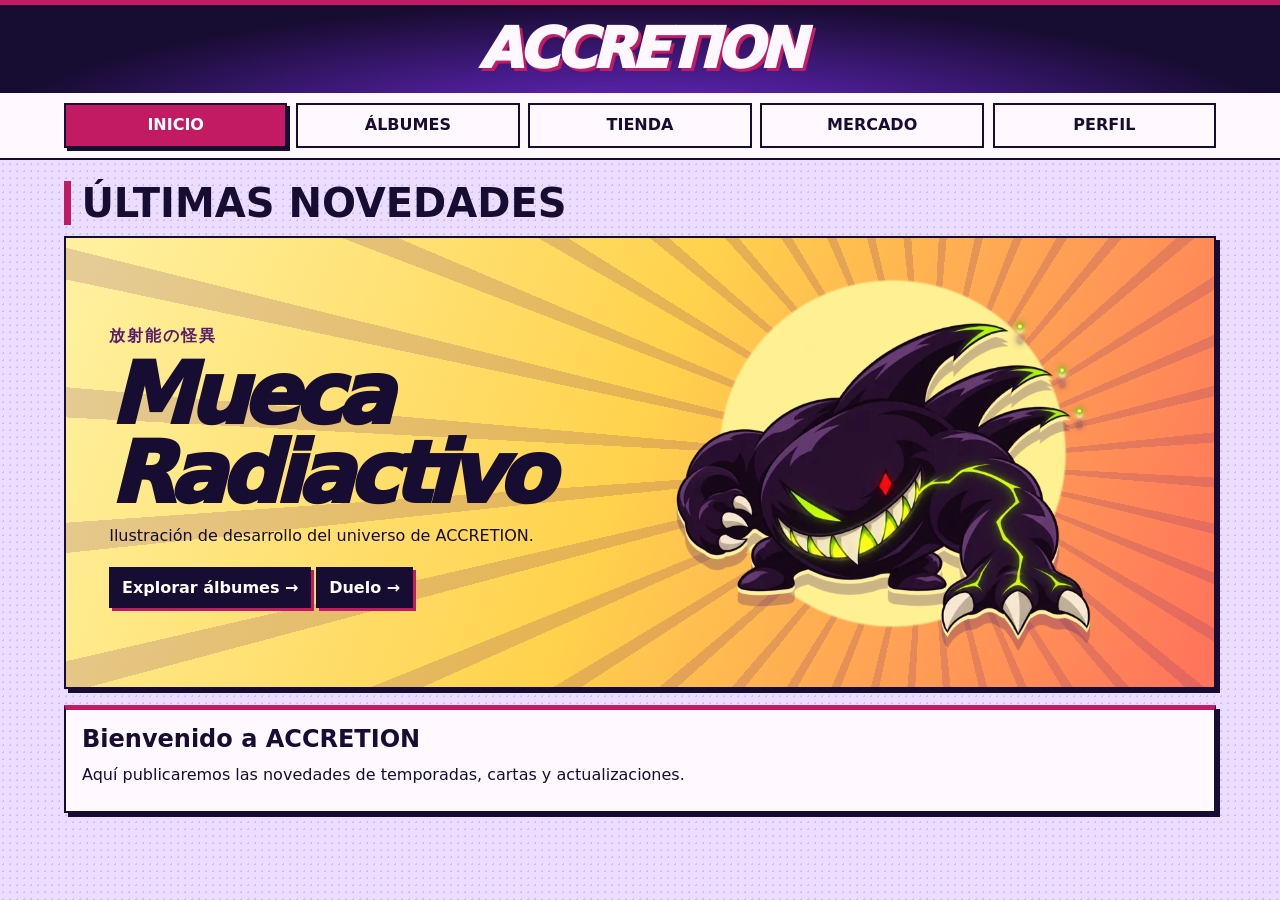
==== index.html @ 45b18250 "Conectar la apertura de sobres de prueba al álbum" ====
<!doctype html>
<html lang="es">
<head>
<meta charset="utf-8">
<meta name="viewport" content="width=device-width, initial-scale=1, viewport-fit=cover">
<title>ACCRETION</title>
<link rel="stylesheet" href="assets/css/site.css">
</head>
<body>
<header><a class="brand" href="#inicio">ACCRETION</a></header>
<nav aria-label="Secciones">
  <a href="#inicio">Inicio</a><a href="#albumes">Álbumes</a><a href="#tienda">Tienda</a><a href="#mercado">Mercado</a><a href="#perfil">Perfil</a>
</nav>
<main id="contenido"></main>
<dialog id="detalle-carta" aria-labelledby="detalle-nombre">
  <h2 id="detalle-nombre"></h2>
  <p id="detalle-datos"></p>
  <img id="detalle-imagen" alt="" hidden>
  <form method="dialog"><button>Cerrar</button></form>
</dialog>
<script src="assets/js/catalogo.js" defer></script>
<script src="assets/js/sobres.js" defer></script>
<script src="assets/js/site.js" defer></script>
</body>
</html>
---- assets/css/site.css ----
:root { color-scheme: light; --ink: #170c31; --paper: #fff9ff; --red: #c21b64; --violet: #e5caff; --line: 2px solid var(--ink); }
* { box-sizing: border-box; }
body { margin: 0; background: radial-gradient(#170c3124 1px, transparent 1px) 0 0 / 7px 7px, #eaddff; color: var(--ink); font: 1rem/1.5 'Barlow', system-ui, sans-serif; }
header, nav, main { padding-inline: max(1rem, calc((100% - 72rem)/2)); }
header { text-align: center; background: radial-gradient(ellipse at 50% 145%, #732add, transparent 72%), var(--ink); color: var(--paper); padding-block: 1rem; border-top: 5px solid var(--red); }
.brand { display: inline-block; color: inherit; text-decoration: none; font: italic 950 clamp(2.1rem,6vw,3.5rem)/1 'Archivo Black', system-ui, sans-serif; letter-spacing: -.075em; text-shadow: 3px 3px var(--red); }
nav { display: grid; grid-template-columns: repeat(5, minmax(0, 1fr)); gap: .55rem; background: var(--paper); border-bottom: var(--line); padding-block: .6rem; }
nav a, button { font: inherit; font-weight: 800; color: inherit; background: var(--paper); border: var(--line); padding: .55rem; text-align: center; text-decoration: none; cursor: pointer; }
nav a { text-transform: uppercase; }
nav a[aria-current] { background: var(--red); color: white; box-shadow: 3px 3px var(--ink); }
nav a:hover, button:not(:disabled):hover { outline: 2px solid var(--red); outline-offset: 2px; }
:focus-visible { outline: 3px solid #5120a4; outline-offset: 3px; }
button:disabled { opacity: .5; cursor: default; }
main { padding-block: 1.35rem 2rem; }
h1, h2 { margin: 0 0 .65rem; font-weight: 900; line-height: 1.1; }
main > h1 { font-size: clamp(1.65rem,4vw,2.5rem); border-left: .45rem solid var(--red); padding-left: .65rem; text-transform: uppercase; }
p { margin: .5rem 0; }
article, aside, .page, .product { border: var(--line); background: var(--paper); padding: 1rem; box-shadow: 4px 4px var(--ink); }
article + article { margin-top: 1rem; }
.hero + article { border-top: 5px solid var(--red); }
.hero { display: grid; grid-template-columns: 1fr 1.1fr; align-items: center; isolation: isolate; position: relative; overflow: hidden; padding: clamp(1rem, 4vw, 2.7rem); gap: .5rem; background: linear-gradient(112deg, #fff09d 3%, #ffd24c 49%, #ff715c 100%); }
.hero::before { content: ''; position: absolute; inset: 0; z-index: -1; background: radial-gradient(circle at 72% 48%, #fff091 0 20%, transparent 20.3%), repeating-conic-gradient(from 3deg at 75% 50%, #6b246c2d 0deg 2deg, transparent 2deg 9deg); }
.hero h2 { font: italic 950 clamp(2.45rem, 6.7vw, 5.3rem)/.93 'Archivo Black', system-ui, sans-serif; letter-spacing: -.075em; }
.hero-ja { font-weight: 800; color: #581c68; letter-spacing: .12em; }
.hero img { width: 100%; height: auto; filter: drop-shadow(0 4px 0 #fff1a3) drop-shadow(0 11px 0 #43186845); }
.cta { display: inline-block; margin-top: .65rem; background: var(--ink); color: white; text-decoration: none; font-weight: 800; padding: .55rem .8rem; box-shadow: 3px 3px var(--red); }
.shelf { display: grid; grid-template-columns: 3fr 1fr; gap: 1rem; }
.selector, .actions { display: flex; align-items: center; justify-content: center; gap: .8rem; }
.cover { width: min(100%, 17rem); aspect-ratio: 4/5; background: repeating-conic-gradient(at 54% 44%, #ffffff29 0deg 3deg, transparent 3deg 12deg), linear-gradient(150deg, #5627b1, #8b29c1 65%, #aa1b71); color: white; font-size: 1.55rem; box-shadow: 5px 5px var(--ink), inset 8px 0 #34117166; }
.book { display: grid; grid-template-columns: repeat(2,minmax(0,1fr)); gap: .25rem; margin-block: 1rem; }
.cards { display: grid; grid-template-columns: repeat(3,minmax(0,1fr)); gap: .45rem; }
.card { aspect-ratio: 4/5; border: 1px dashed #75558e; display: grid; place-content: center; text-align: center; overflow-wrap: anywhere; background: #f3eaff; }
.owned { background: repeating-conic-gradient(from 25deg, #ffffff30 0deg 7deg, transparent 7deg 21deg), var(--violet); border: var(--line); font-weight: 750; }
.owned img { width: 95%; align-self: center; justify-self: center; }
.page p { text-align: center; }
.page:nth-child(odd) { border-top: 5px solid #8749d6; }
.page:nth-child(even) { border-top: 5px solid var(--red); }
.products { display: grid; grid-auto-flow: column; grid-auto-columns: minmax(14rem,1fr); overflow-x: auto; gap: 1rem; padding: .15rem .4rem .9rem .15rem; }
.art { height: 8rem; display: grid; place-items: center; background: repeating-conic-gradient(#742aa340 0deg 4deg, transparent 4deg 16deg), #f5ccff; margin-bottom: .8rem; }
.art::before { content: 'コレクション'; writing-mode: vertical-rl; display: grid; place-items: center; width: 3.7rem; height: 5.3rem; border: var(--line); border-block-width: .45rem; background: var(--red); color: white; font-size: .7rem; font-weight: 900; transform: rotate(-9deg); }
.art[data-format="sobre"] { background-color: #ffce57; }
.art[data-format="lote"] { background-color: #d2acff; }
.art[data-format="caja"] { background-color: #ff9cd1; }
.art[data-format="lote"]::before { box-shadow: 5px 3px var(--ink), 10px 6px #9b52f0, 14px 8px var(--ink); }
.art[data-format="caja"]::before { writing-mode: horizontal-tb; width: 6rem; height: 4rem; background: #5724a9; box-shadow: 6px -6px #b97aff, 8px -8px var(--ink); transform: skewY(-7deg); }
@media (max-width: 600px) {
  header { padding-top: max(1rem, env(safe-area-inset-top)); }
  nav {
    position: fixed;
    inset: auto 0 0;
    z-index: 1;
    gap: .25rem;
    border-top: var(--line);
    border-bottom: 0;
    padding: .45rem max(.5rem, env(safe-area-inset-right))
      calc(.45rem + env(safe-area-inset-bottom)) max(.5rem, env(safe-area-inset-left));
  }
  nav a { display: grid; place-items: center; min-height: 44px; font-size: clamp(.62rem, 2.8vw, .83rem); padding: .2rem .05rem; }
  nav a[aria-current] { box-shadow: inset 0 -3px var(--ink); }
  main { padding-bottom: calc(5rem + env(safe-area-inset-bottom)); }
  button { min-height: 44px; }
  .selector button[data-album] { min-width: 44px; }
  .cover { min-width: 0; }
  .shelf, .book { grid-template-columns: 1fr; }
  .hero { grid-template-columns: 1fr; }
  .hero img { max-width: 27rem; margin-inline: auto; }
  .products { grid-auto-columns: minmax(0, 82%); scroll-snap-type: x proximity; }
  .product { scroll-snap-align: start; }
}

button.card { display: grid; place-content: center; gap: .25rem; min-width: 0; overflow-wrap: anywhere; }
#detalle-carta { max-width: min(92vw, 28rem); max-height: 92vh; }
#detalle-carta img:not([hidden]) { display: block; margin: 0 auto 1rem; max-width: 100%; max-height: 64vh; }
#detalle-carta::backdrop { background: rgba(0, 0, 0, .76); }

#abrir-sobre-prueba { display: flex; flex-wrap: wrap; gap: .75rem; align-items: center; }
#abrir-sobre-prueba select { font: inherit; max-width: 100%; }
.trial-cards { display: grid; grid-template-columns: repeat(auto-fit, minmax(6rem, 1fr)); gap: .75rem; margin-block: 1rem; }
.trial-card { padding: 0; }
.trial-card img { display: block; width: 100%; aspect-ratio: 5 / 7; }
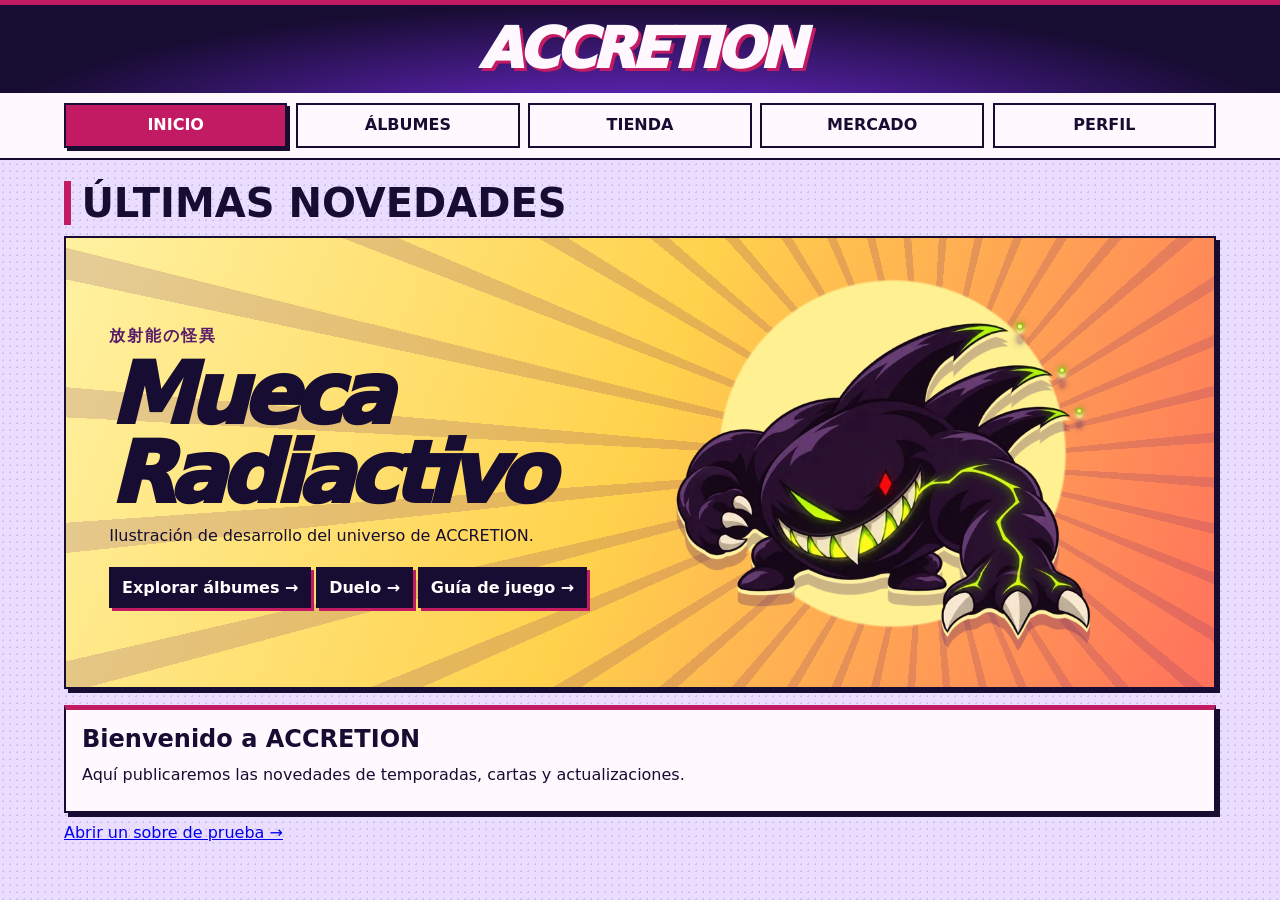
==== commit db0a43ee: "Crear y validar un mazo desde el inventario" ====
--- a/index.html
+++ b/index.html
@@ -20,6 +20,7 @@
 </dialog>
 <script src="assets/js/catalogo.js" defer></script>
 <script src="assets/js/sobres.js" defer></script>
+<script src="assets/js/mazos.js" defer></script>
 <script src="assets/js/site.js" defer></script>
 </body>
 </html>
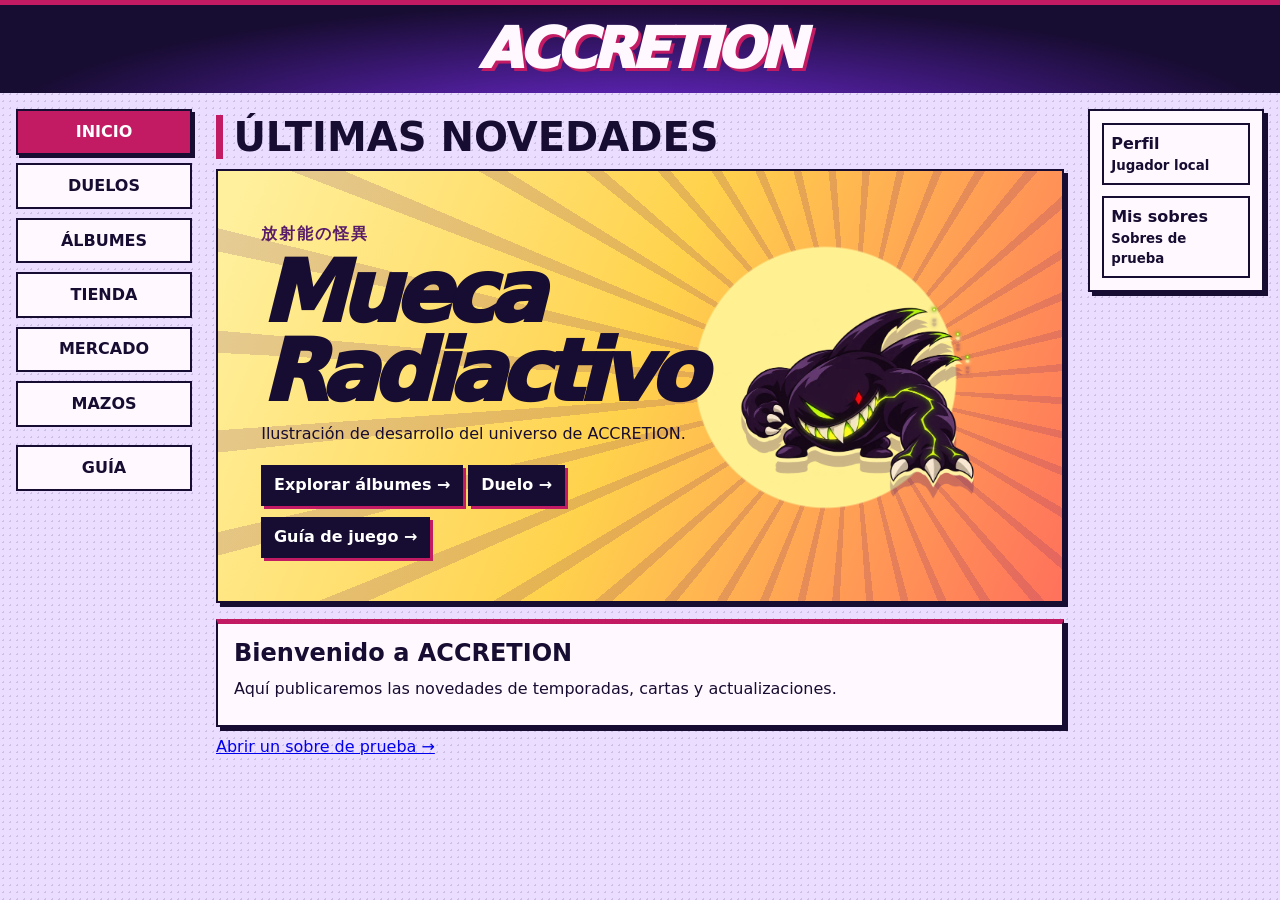
==== commit 272e2df4: "Distribuir ACCRETION en tres columnas" ====
--- a/index.html
+++ b/index.html
@@ -8,10 +8,24 @@
 </head>
 <body>
 <header><a class="brand" href="#inicio">ACCRETION</a></header>
-<nav aria-label="Secciones">
-  <a href="#inicio">Inicio</a><a href="#albumes">Álbumes</a><a href="#tienda">Tienda</a><a href="#mercado">Mercado</a><a href="#perfil">Perfil</a>
-</nav>
-<main id="contenido"></main>
+<div class="site-layout">
+  <div class="site-sidebar">
+    <nav aria-label="Secciones">
+      <a href="#inicio">Inicio</a>
+      <a href="#duelo">Duelos</a>
+      <a href="#albumes">Álbumes</a>
+      <a href="#tienda">Tienda</a>
+      <a href="#mercado">Mercado</a>
+      <a href="#perfil/mazo">Mazos</a>
+      <a class="nav-guide" href="#ayuda">Guía</a>
+    </nav>
+  </div>
+  <aside class="player-panel" aria-label="Perfil y sobres">
+    <a class="panel-link" href="#perfil">Perfil <small>Jugador local</small></a>
+    <a class="panel-link" href="#perfil/mis-sobres">Mis sobres <small>Sobres de prueba</small></a>
+  </aside>
+  <main id="contenido"></main>
+</div>
 <dialog id="detalle-carta" aria-labelledby="detalle-nombre">
   <h2 id="detalle-nombre"></h2>
   <p id="detalle-datos"></p>
@@ -21,6 +35,7 @@
 <script src="assets/js/catalogo.js" defer></script>
 <script src="assets/js/sobres.js" defer></script>
 <script src="assets/js/mazos.js" defer></script>
+<script src="assets/js/duelo.js" defer></script>
 <script src="assets/js/site.js" defer></script>
 </body>
 </html>
--- a/assets/css/site.css
+++ b/assets/css/site.css
@@ -1,17 +1,42 @@
 :root { color-scheme: light; --ink: #170c31; --paper: #fff9ff; --red: #c21b64; --violet: #e5caff; --line: 2px solid var(--ink); }
 * { box-sizing: border-box; }
 body { margin: 0; background: radial-gradient(#170c3124 1px, transparent 1px) 0 0 / 7px 7px, #eaddff; color: var(--ink); font: 1rem/1.5 'Barlow', system-ui, sans-serif; }
-header, nav, main { padding-inline: max(1rem, calc((100% - 72rem)/2)); }
+header { padding-inline: max(1rem, calc((100% - 72rem)/2)); }
 header { text-align: center; background: radial-gradient(ellipse at 50% 145%, #732add, transparent 72%), var(--ink); color: var(--paper); padding-block: 1rem; border-top: 5px solid var(--red); }
 .brand { display: inline-block; color: inherit; text-decoration: none; font: italic 950 clamp(2.1rem,6vw,3.5rem)/1 'Archivo Black', system-ui, sans-serif; letter-spacing: -.075em; text-shadow: 3px 3px var(--red); }
-nav { display: grid; grid-template-columns: repeat(5, minmax(0, 1fr)); gap: .55rem; background: var(--paper); border-bottom: var(--line); padding-block: .6rem; }
+nav { display: grid; gap: .55rem; }
+.site-layout {
+  display: grid;
+  grid-template-columns: minmax(8rem, 11rem) minmax(0, 1fr) minmax(8rem, 11rem);
+  grid-template-areas: "menu content player";
+  align-items: start;
+  gap: clamp(.75rem, 2vw, 1.5rem);
+  max-width: 92rem;
+  margin-inline: auto;
+  padding: 1rem;
+}
+.site-sidebar { grid-area: menu; }
+.nav-guide { margin-top: .6rem; }
+.player-panel { grid-area: player; display: grid; gap: .65rem; padding: .75rem; }
+.panel-link { display: block; color: var(--ink); font-weight: 800; text-decoration: none; padding: .45rem; border: var(--line); }
+.panel-link small { display: block; font-weight: 600; }
+.panel-link[aria-current] { background: var(--violet); }
+.site-layout > main { grid-area: content; min-width: 0; }
+.duel-in-progress .site-sidebar, .duel-in-progress .player-panel { display: none; }
+.duel-in-progress .site-layout { grid-template-columns: minmax(0, 1fr); grid-template-areas: "content"; }
+@media (max-width: 850px) {
+  .site-layout { grid-template-columns: minmax(0, 1fr); grid-template-areas: "menu" "player" "content"; }
+  .site-sidebar nav { grid-template-columns: repeat(auto-fit, minmax(5.5rem, 1fr)); }
+  .nav-guide { margin-top: 0; }
+  .player-panel { grid-template-columns: repeat(2, minmax(0, 1fr)); }
+}
 nav a, button { font: inherit; font-weight: 800; color: inherit; background: var(--paper); border: var(--line); padding: .55rem; text-align: center; text-decoration: none; cursor: pointer; }
 nav a { text-transform: uppercase; }
 nav a[aria-current] { background: var(--red); color: white; box-shadow: 3px 3px var(--ink); }
 nav a:hover, button:not(:disabled):hover { outline: 2px solid var(--red); outline-offset: 2px; }
 :focus-visible { outline: 3px solid #5120a4; outline-offset: 3px; }
 button:disabled { opacity: .5; cursor: default; }
-main { padding-block: 1.35rem 2rem; }
+main { padding-block: .35rem 2rem; }
 h1, h2 { margin: 0 0 .65rem; font-weight: 900; line-height: 1.1; }
 main > h1 { font-size: clamp(1.65rem,4vw,2.5rem); border-left: .45rem solid var(--red); padding-left: .65rem; text-transform: uppercase; }
 p { margin: .5rem 0; }
@@ -26,12 +51,16 @@
 .cta { display: inline-block; margin-top: .65rem; background: var(--ink); color: white; text-decoration: none; font-weight: 800; padding: .55rem .8rem; box-shadow: 3px 3px var(--red); }
 .shelf { display: grid; grid-template-columns: 3fr 1fr; gap: 1rem; }
 .selector, .actions { display: flex; align-items: center; justify-content: center; gap: .8rem; }
+.actions { flex-wrap: wrap; }
 .cover { width: min(100%, 17rem); aspect-ratio: 4/5; background: repeating-conic-gradient(at 54% 44%, #ffffff29 0deg 3deg, transparent 3deg 12deg), linear-gradient(150deg, #5627b1, #8b29c1 65%, #aa1b71); color: white; font-size: 1.55rem; box-shadow: 5px 5px var(--ink), inset 8px 0 #34117166; }
 .book { display: grid; grid-template-columns: repeat(2,minmax(0,1fr)); gap: .25rem; margin-block: 1rem; }
 .cards { display: grid; grid-template-columns: repeat(3,minmax(0,1fr)); gap: .45rem; }
-.card { aspect-ratio: 4/5; border: 1px dashed #75558e; display: grid; place-content: center; text-align: center; overflow-wrap: anywhere; background: #f3eaff; }
+.card { aspect-ratio: 5 / 7; border: 1px dashed #75558e; display: grid; place-content: center; text-align: center; overflow-wrap: anywhere; background: #f3eaff; }
 .owned { background: repeating-conic-gradient(from 25deg, #ffffff30 0deg 7deg, transparent 7deg 21deg), var(--violet); border: var(--line); font-weight: 750; }
-.owned img { width: 95%; align-self: center; justify-self: center; }
+button.card.owned { position: relative; display: block; padding: 0; }
+.owned img { display: block; width: 100%; height: 100%; object-fit: contain; }
+.owned .copy-count { position: absolute; bottom: .2rem; right: .2rem; padding: .15rem .3rem; color: white; background: var(--ink); }
+.pack-art { display: block; max-width: 100%; width: auto; height: auto; max-height: 11rem; margin: 0 auto 1rem; }
 .page p { text-align: center; }
 .page:nth-child(odd) { border-top: 5px solid #8749d6; }
 .page:nth-child(even) { border-top: 5px solid var(--red); }
@@ -45,19 +74,8 @@
 .art[data-format="caja"]::before { writing-mode: horizontal-tb; width: 6rem; height: 4rem; background: #5724a9; box-shadow: 6px -6px #b97aff, 8px -8px var(--ink); transform: skewY(-7deg); }
 @media (max-width: 600px) {
   header { padding-top: max(1rem, env(safe-area-inset-top)); }
-  nav {
-    position: fixed;
-    inset: auto 0 0;
-    z-index: 1;
-    gap: .25rem;
-    border-top: var(--line);
-    border-bottom: 0;
-    padding: .45rem max(.5rem, env(safe-area-inset-right))
-      calc(.45rem + env(safe-area-inset-bottom)) max(.5rem, env(safe-area-inset-left));
-  }
-  nav a { display: grid; place-items: center; min-height: 44px; font-size: clamp(.62rem, 2.8vw, .83rem); padding: .2rem .05rem; }
+  nav a { display: grid; place-items: center; min-height: 44px; font-size: .8rem; padding: .25rem; }
   nav a[aria-current] { box-shadow: inset 0 -3px var(--ink); }
-  main { padding-bottom: calc(5rem + env(safe-area-inset-bottom)); }
   button { min-height: 44px; }
   .selector button[data-album] { min-width: 44px; }
   .cover { min-width: 0; }
@@ -78,3 +96,14 @@
 .trial-cards { display: grid; grid-template-columns: repeat(auto-fit, minmax(6rem, 1fr)); gap: .75rem; margin-block: 1rem; }
 .trial-card { padding: 0; }
 .trial-card img { display: block; width: 100%; aspect-ratio: 5 / 7; }
+
+/* Portada del album de Temporada 1 */
+.cover {
+  display: flex;
+  flex-direction: column;
+  justify-content: flex-end;
+  align-items: center;
+  gap: .25rem;
+  background: linear-gradient(0deg, #140c22eb, transparent 42%),
+    url("../img/portada-album-temporada-1.png") center / cover no-repeat #341171;
+}
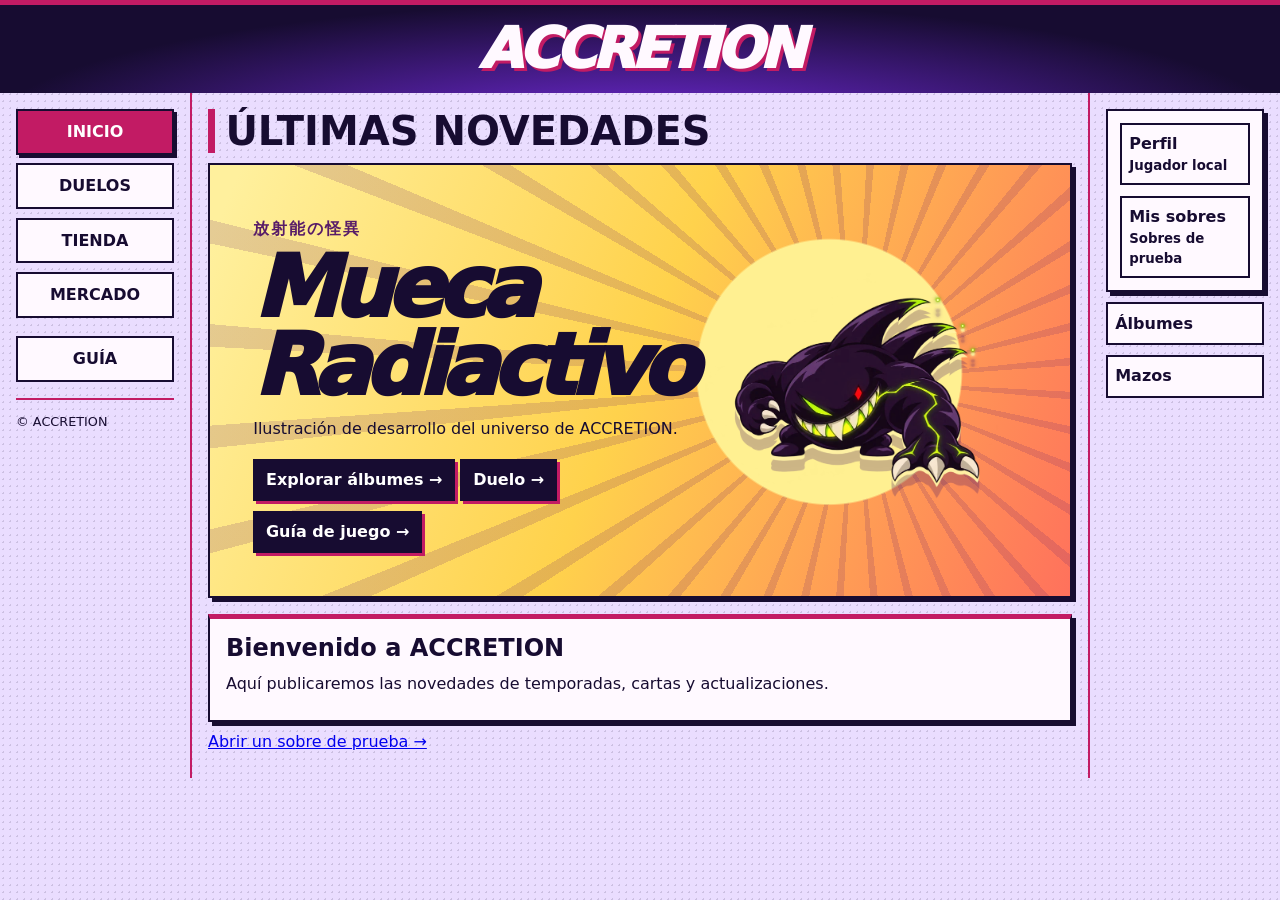
==== commit 56dc68d9: "Ajustar las columnas según el boceto" ====
--- a/index.html
+++ b/index.html
@@ -13,16 +13,19 @@
     <nav aria-label="Secciones">
       <a href="#inicio">Inicio</a>
       <a href="#duelo">Duelos</a>
-      <a href="#albumes">Álbumes</a>
       <a href="#tienda">Tienda</a>
       <a href="#mercado">Mercado</a>
-      <a href="#perfil/mazo">Mazos</a>
       <a class="nav-guide" href="#ayuda">Guía</a>
     </nav>
+    <footer class="site-footer">© ACCRETION</footer>
   </div>
-  <aside class="player-panel" aria-label="Perfil y sobres">
-    <a class="panel-link" href="#perfil">Perfil <small>Jugador local</small></a>
-    <a class="panel-link" href="#perfil/mis-sobres">Mis sobres <small>Sobres de prueba</small></a>
+  <aside class="player-panel" aria-label="Perfil y colección">
+    <div class="player-account">
+      <a class="panel-link" href="#perfil">Perfil <small>Jugador local</small></a>
+      <a class="panel-link" href="#perfil/mis-sobres">Mis sobres <small>Sobres de prueba</small></a>
+    </div>
+    <a class="panel-link" href="#albumes">Álbumes</a>
+    <a class="panel-link" href="#perfil/mazo">Mazos</a>
   </aside>
   <main id="contenido"></main>
 </div>
--- a/assets/css/site.css
+++ b/assets/css/site.css
@@ -16,19 +16,30 @@
   padding: 1rem;
 }
 .site-sidebar { grid-area: menu; }
+.site-footer { border-top: 2px solid var(--red); margin-top: 1rem; padding: .75rem 0; font-size: .8rem; }
 .nav-guide { margin-top: .6rem; }
-.player-panel { grid-area: player; display: grid; gap: .65rem; padding: .75rem; }
+.site-layout > .player-panel { grid-area: player; display: grid; gap: .65rem; padding: 0; background: transparent; border: 0; box-shadow: none; }
+.player-account { display: grid; gap: .65rem; padding: .75rem; border: var(--line); background: var(--paper); box-shadow: 4px 4px var(--ink); }
+.player-panel > .panel-link { background: var(--paper); }
 .panel-link { display: block; color: var(--ink); font-weight: 800; text-decoration: none; padding: .45rem; border: var(--line); }
 .panel-link small { display: block; font-weight: 600; }
-.panel-link[aria-current] { background: var(--violet); }
+.player-panel .panel-link[aria-current] { background: var(--violet); }
 .site-layout > main { grid-area: content; min-width: 0; }
 .duel-in-progress .site-sidebar, .duel-in-progress .player-panel { display: none; }
 .duel-in-progress .site-layout { grid-template-columns: minmax(0, 1fr); grid-template-areas: "content"; }
+@media (min-width: 851px) {
+  .site-layout { column-gap: 0; align-items: stretch; padding-block: 0; }
+  .site-sidebar { border-right: 2px solid var(--red); padding: 1rem 1rem 0 0; }
+  .site-layout > main { padding: 1rem; }
+  .site-layout > .player-panel { border-left: 2px solid var(--red); padding: 1rem 0 0 1rem; align-content: start; }
+  .duel-in-progress .site-layout > main { padding-inline: 0; }
+}
 @media (max-width: 850px) {
   .site-layout { grid-template-columns: minmax(0, 1fr); grid-template-areas: "menu" "player" "content"; }
   .site-sidebar nav { grid-template-columns: repeat(auto-fit, minmax(5.5rem, 1fr)); }
   .nav-guide { margin-top: 0; }
   .player-panel { grid-template-columns: repeat(2, minmax(0, 1fr)); }
+  .player-account { grid-column: 1 / -1; grid-template-columns: repeat(2, minmax(0, 1fr)); }
 }
 nav a, button { font: inherit; font-weight: 800; color: inherit; background: var(--paper); border: var(--line); padding: .55rem; text-align: center; text-decoration: none; cursor: pointer; }
 nav a { text-transform: uppercase; }
@@ -107,3 +118,46 @@
   background: linear-gradient(0deg, #140c22eb, transparent 42%),
     url("../img/portada-album-temporada-1.png") center / cover no-repeat #341171;
 }
+
+.battle-board {
+  --battle-card-width: clamp(3.25rem, 8vw, 6rem);
+  display: grid;
+  border: var(--line);
+  background: radial-gradient(ellipse at center, #522a73, var(--ink) 75%);
+  color: var(--paper);
+}
+.battle-side { padding: .65rem; }
+.battle-side + .battle-side { border-top: 2px solid #c79ce8; }
+.battle-side h2 { text-align: center; font-size: 1rem; }
+.battle-side h2 small { margin-inline-start: .5rem; font-size: .8rem; font-weight: 600; }
+.battle-zones {
+  display: grid;
+  grid-template-columns: minmax(0, 1fr) repeat(2, var(--battle-card-width)) minmax(0, 1fr);
+  align-items: start;
+  gap: clamp(.35rem, 2vw, 1rem);
+}
+.battle-slot { display: grid; align-content: start; gap: .25rem; text-align: center; min-width: 0; }
+.battle-zones > .battle-slot:first-child { width: var(--battle-card-width); }
+.battle-slot strong, .battle-stats, .battle-discard { font-size: .75rem; overflow-wrap: anywhere; }
+.battle-card { display: block; width: 100%; padding: 0; border: 0; background: transparent; }
+.battle-slot img { display: block; width: 100%; height: auto; }
+.battle-empty {
+  display: grid;
+  place-items: center;
+  aspect-ratio: 5 / 7;
+  border: 1px dashed #c79ce8;
+  font-size: .75rem;
+}
+.battle-discard { justify-self: end; text-align: right; }
+.battle-discard summary { cursor: pointer; }
+.battle-discard button { display: block; margin: .25rem 0 0 auto; color: var(--ink); }
+.battle-hand { margin-block: .65rem; }
+.battle-hand h2 { font-size: 1rem; }
+.battle-hand ul {
+  display: grid;
+  grid-template-columns: repeat(auto-fit, minmax(4.5rem, 6rem));
+  gap: .55rem;
+  padding: 0;
+  margin: 0;
+}
+.battle-hand button[data-duel-action] { padding: .2rem; font-size: .7rem; }
